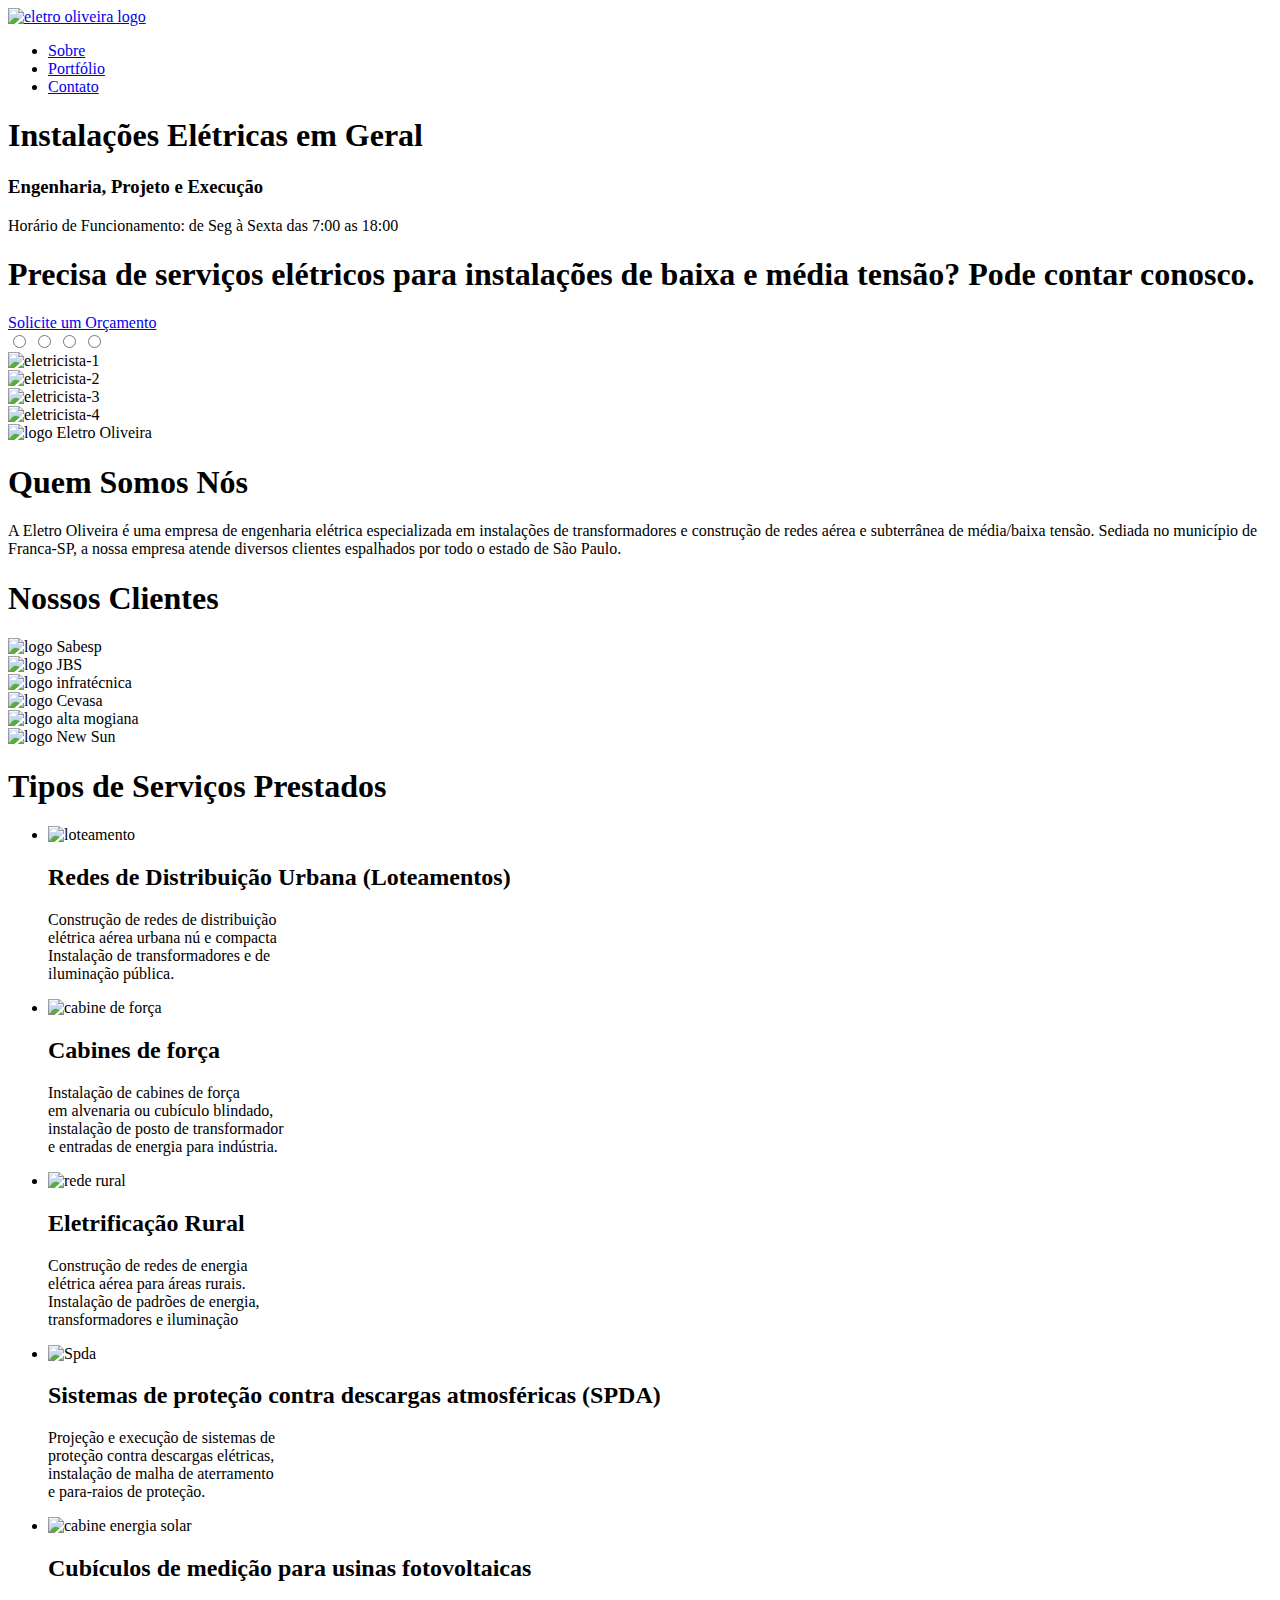
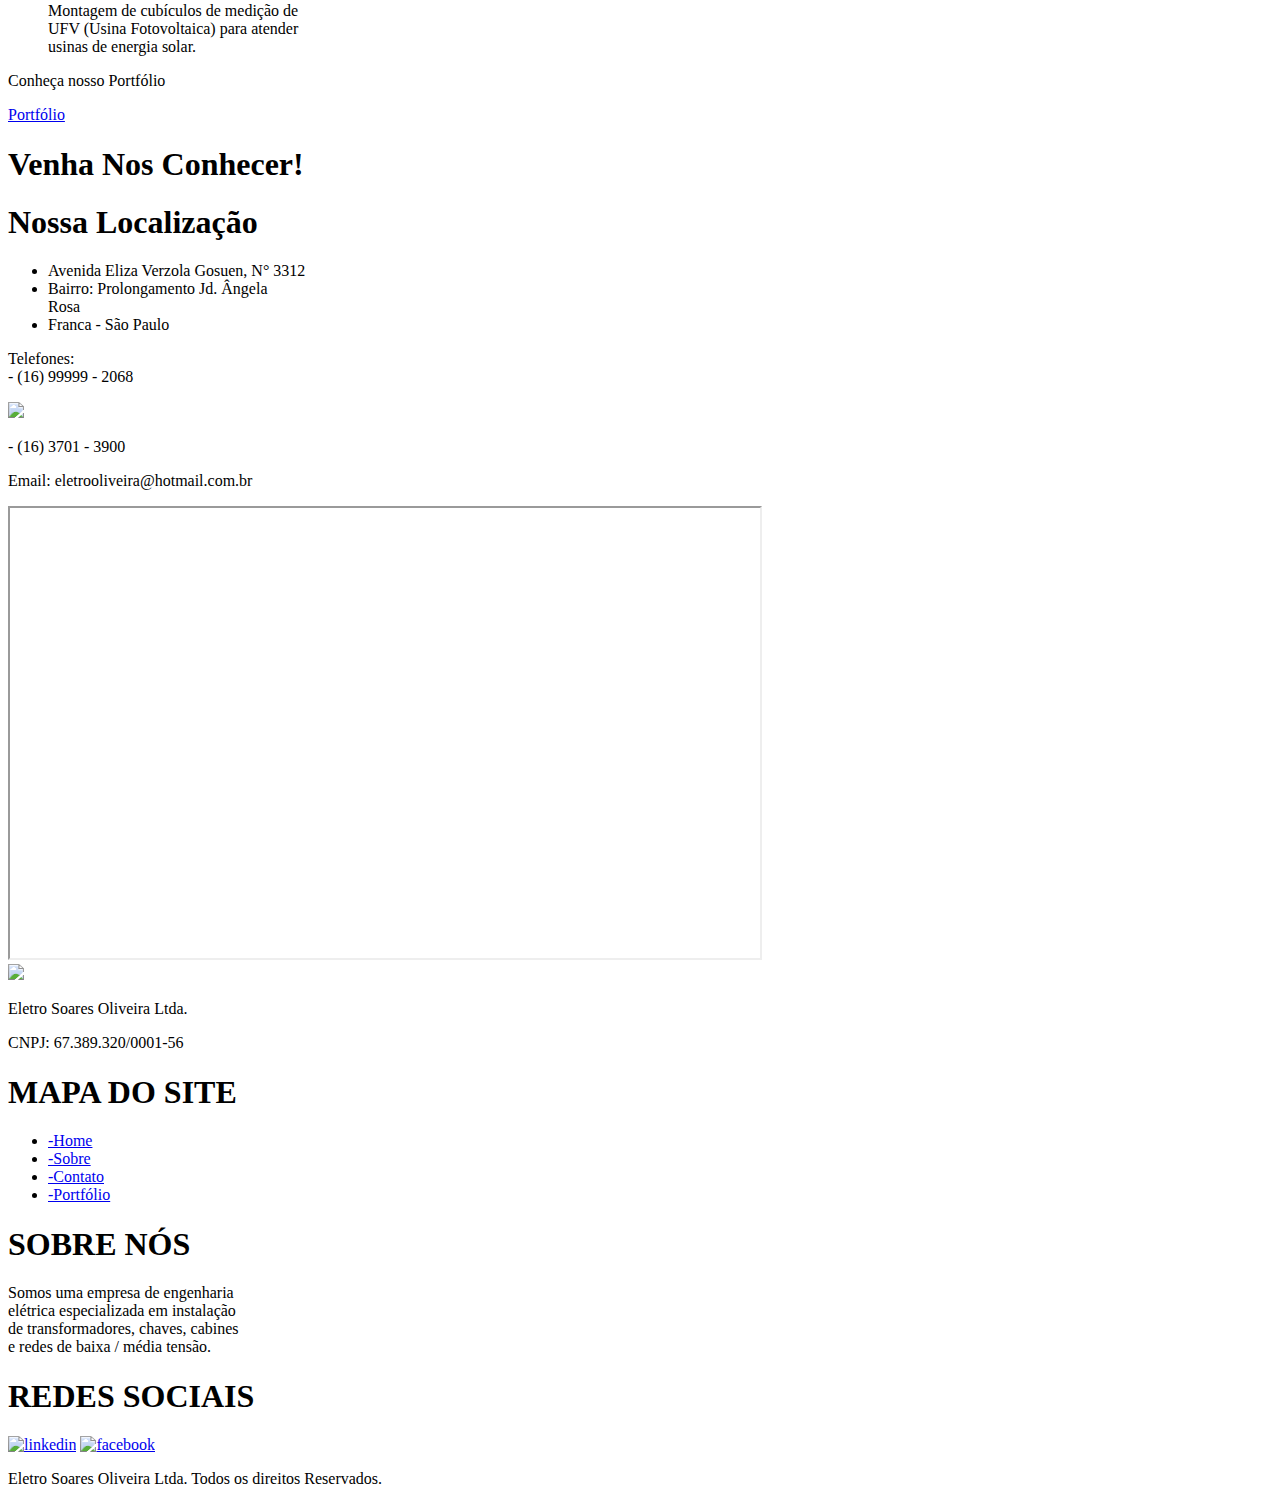
==== index.html @ 8a0673f7 "First Commit" ====
<!DOCTYPE html>
<html lang="pt-br">

<head>
    <meta charset="UTF-8">
    <meta http-equiv="X-UA-Compatible" content="IE=edge">
    <meta name="viewport" content="width=device-width, initial-scale=1">
    <title>Eletro Oliveira - Engenharia Elétrica</title>
    <meta name="description" content="Serviços elétricos para instalações de média e baixa tensão e instalação
    de transformadores">

    <meta property="og:type" content="website"/>
    <meta property="og:title" content="Eletro Oliveira - Engenharia elétrica"/>
    <meta property="og:description" content="Serviços elétricos para instalações de média e baixa tensão e instalação
    de transformadores" />
    <meta property="og:url" content="https://eletrooliveirafranca.com.br"/>
    <meta property="og:image" itemprop="image" content="https://eletrooliveirafranca.com.br/img2/logo-empresa-og.png"/>
    <link rel="preconnect" href="https://fonts.gstatic.com">
    <link href="https://fonts.googleapis.com/css2?family=Poppins:ital,wght@0,100;0,200;0,300;0,400;0,600;1,100;1,200;1,300;1,400;1,500;1,600&display=swap" rel="stylesheet">
    <link rel="shortcut icon" href="favicon.ico">

    <link rel="stylesheet" href="css/style-raw.css">

    <!-- Global site tag (gtag.js) - Google Analytics -->
<script async src="https://www.googletagmanager.com/gtag/js?id=G-FP2LC2GYF7"></script>
<script>
  window.dataLayer = window.dataLayer || [];
  function gtag(){dataLayer.push(arguments);}
  gtag('js', new Date());

  gtag('config', 'G-FP2LC2GYF7');
</script>
</head>

<body>
    <header class="header-bg">
        <div class="menu container">
            <div class="menu-logo">
                <a href="https://eletrooliveirafranca.com.br"><img src="img2/logo-empresa.jpg" alt="eletro oliveira logo"></a>
            </div>
            <nav class="menu-nav">
                <ul>
                    <li><a href="https://eletrooliveirafranca.com.br/sobre.html">Sobre</a></li>
                    <li><a href="https://eletrooliveirafranca.com.br/portfolio.html">Portfólio</a></li>
                    <li><a href="https://eletrooliveirafranca.com.br/contato.html">Contato</a></li>
                </ul>
            </nav>
        </div>
    </header>


    <section class="introducao">
      <div class="introducao-inicio">
            <div class="introducao-frase" data-anime="scroll">
                <h1>Instalações Elétricas em Geral</h1>
                <h3>Engenharia, Projeto e Execução</h3>
            </div>
       </div>

        <div class="introducao-horario">
            <p>Horário de Funcionamento:
               de Seg à Sexta das 7:00 as 18:00
            </p>
        </div>
    </section>


    <section class="introducao-interna">
        <div class="introducao-principal container">
            <div class="frase-call">
                <h1>Precisa de serviços elétricos
                    para instalações de
                    baixa e média tensão?
                    Pode contar conosco.</h1>

                    <a href="contato.html" class="btn-call">Solicite um Orçamento</a>
            </div>

            <!--Slider-->

            <div class="slider">
                <div class="slides">
                    <!--começo dos botões do slide-->
                    <input type="radio" name="radio-btn" id="radio1">
                    <input type="radio" name="radio-btn" id="radio2">
                    <input type="radio" name="radio-btn" id="radio3">
                    <input type="radio" name="radio-btn" id="radio4">
                    <!--fim dos botões do slide-->
                    <!--início do slide de fotos-->
                    <div class="slide first">
                        <img src="img2/eletricista-1.jpg" alt="eletricista-1">
                    </div>
                    <div class="slide">
                        <img src="img2/eletricista-2.jpg" alt="eletricista-2">
                    </div>
                    <div class="slide">
                        <img src="img2/eletricista-3.jpg" alt="eletricista-3">
                    </div>
                    <div class="slide">
                        <img src="img2/eletricista-4.jpg" alt="eletricista-4">
                    </div>
                    <!--Fim do slide de fotos-->
                    <!--Começo da navegação automática-->
                    <div class="navigation-auto">
                        <div class="auto-btn1"></div>
                        <div class="auto-btn2"></div>
                        <div class="auto-btn3"></div>
                        <div class="auto-btn4"></div>   
                    </div>
                    <!--Fim da navegação automática-->
                </div>
                <!--começo da navegação manual-->
                <div class="navigation-manual">
                    <label for="radio1" class="manual-btn"></label>
                    <label for="radio2" class="manual-btn"></label>
                    <label for="radio3" class="manual-btn"></label>
                    <label for="radio4" class="manual-btn"></label>
                </div>
                <!--Fim da navegação manual-->
            </div>

        </div>
        <div class="intro-bg-mobile"></div>
    </section>


    <section class="sobre-info">
        <div class="sobre container">
            <img src="img2/logo-empresa-grande.jpg" alt="logo Eletro Oliveira">
            <h1>Quem Somos Nós</h1>
            <p data-anime="scroll">A Eletro Oliveira é uma empresa de engenharia elétrica
                especializada em instalações de transformadores e
                construção  de redes aérea e subterrânea de 
                média/baixa tensão. Sediada no município de Franca-SP,
                a nossa empresa atende diversos  clientes espalhados
                por todo o estado de São Paulo.</p>
        </div>
    </section>

    <section class="clientes">
        <h1 data-anime="scroll">Nossos Clientes</h1>
        <div class="nossos-clientes container" data-anime="scroll">
            <div>
              <img src="img2/sabesp-logo.svg" alt="logo Sabesp">
            </div>
            <div>
              <img src="img2/jbs-logo.jpg" alt="logo JBS">
            </div>
            <div>
              <img src="img2/logo-infratecnica.jpg" alt="logo infratécnica">
            </div>
            <div>
              <img src="img2/cevasa.jpg" alt="logo Cevasa">
            </div>
            <div>
              <img src="img2/alta-mogiana-logo.jpg" alt="logo alta mogiana">
            </div>
            <div>
                <img src="img2/newsun-logo.png" alt="logo New Sun">
            </div>
        </div>
    </section>


    <section class="servicos">

        <div class="titulo-servicos">
            <h1>Tipos de Serviços Prestados</h1>
        </div>

        <div class="tipos-servicos container">
            <ul>
                <li>
                    <div class="img-loteamento">
                        <img src="img2/loteamento.png" alt="loteamento">
                        <h2 class="titulo-loteamento">Redes de Distribuição Urbana (Loteamentos)<h2>
                    </div>
                    <p class="descricao-loteamento">Construção de redes de distribuição<br>
                        elétrica aérea urbana nú e compacta<br>
                        Instalação de transformadores e de<br>
                        iluminação pública. </p>
                </li>

                <li>
                    <div class="img-cabine">
                        <img src="img2/cabine-forca.png" alt="cabine de força">
                        <h2 class="titulo-cabine-forca">Cabines de força<h2>
                    </div>
                    <p class="descricao-cabine-forca">Instalação de cabines de força<br> em
                       alvenaria ou cubículo blindado,<br>
                       instalação de posto de transformador<br>
                       e entradas de energia para indústria. </p>
                </li>

                <li>
                    <div class="img-elet-rural">
                        <img src="img2/elet-rural.png" alt="rede rural">
                        <h2 class="titulo-elet-rural">Eletrificação Rural<h2>
                    </div>
                    <p class="descricao-elet-rural">Construção de redes de energia<br>
                       elétrica aérea para áreas rurais.<br>
                       Instalação de padrões de energia,<br>
                       transformadores e iluminação </p>
                </li>

                <li>
                    <div class="img-spda">
                        <img src="img2/spda.png" alt="Spda">
                        <h2 class="titulo-spda">Sistemas de proteção contra descargas
                           atmosféricas (SPDA)<h2>
                    </div>
                    <p class="descricao-spda">Projeção e execução de sistemas de<br>
                       proteção contra descargas elétricas,<br>
                       instalação de malha de aterramento<br> 
                       e para-raios de proteção.</p>
                </li>

                <li>
                    <div class="img-solar">
                        <img src="img2/cabine-solar.png" alt="cabine energia solar">
                        <h2 class="titulo-solar">Cubículos de medição para usinas
                            fotovoltaicas<h2>
                    </div>
                    <p class="descricao-solar">Montagem de cubículos de medição de<br>
                        UFV (Usina Fotovoltaica) para atender<br>
                        usinas de energia solar.</p>
                </li>
            </ul>
        </div>

        <div class="call-portfolio">
            <p>Conheça nosso Portfólio</p>
            <a href="portfolio.html" class="btn-portfolio">Portfólio</a>
        </div>
    </section>

    <div class="quebra"></div>

    <div class="contato-intro">
        <h1>Venha Nos Conhecer!</h1>
    </div>

    <section class="contato-section">
        <h1 data-anime="scroll">Nossa Localização</h1>
        <div class="contato-info container" data-anime="scroll">
            <div class="contato-dados">
                <ul>
                    <li>Avenida Eliza Verzola Gosuen, N° 3312</li>
                    <li>Bairro: Prolongamento Jd. Ângela<br> Rosa</li>
                    <li>Franca - São Paulo</li>
                </ul>
                <div class="telefone">
                  <p>Telefones:<br> - (16) 99999 - 2068</p>
                  <a target="_blank" href="https://web.whatsapp.com/send?phone=5516999992068" class="whatsapp"><img src="img2/whatsapp-icon.svg"></a>
                </div>
                <p class="telefone-empresa">- (16) 3701 - 3900</p>
                <p class="contato-email">Email: eletrooliveira@hotmail.com.br</p>
            </div>

            <div class="contato-mapa">
                <iframe src="https://www.google.com/maps/embed?pb=!1m18!1m12!1m3!1d3736.073771571295!2d-47.379026348960785!3d-20.54416228619546!2m3!1f0!2f0!3f0!3m2!1i1024!2i768!4f13.1!3m3!1m2!1s0x94b0a8a938691577%3A0xac075cebaddd51f9!2sAv.%20Eliza%20Verzola%20Gosuen%2C%203312%20-%20Prolongamento%20Vila%20Santa%20Cruz%2C%20Franca%20-%20SP%2C%2014403-605!5e0!3m2!1spt-BR!2sbr!4v1621527693217!5m2!1spt-BR!2sbr" id="iframe-mapa" width="750" height="450" style="border:1;" allowfullscreen="" loading="lazy"></iframe>
            </div>

        </div>
    </section>

<footer>
    <div class="footer-bg">
        <div class="footer container">
        <div class="footer-logo">
            <img src="img2/logo-preto.jpg">
            <p>Eletro Soares Oliveira Ltda.</p>
            <p>CNPJ: 67.389.320/0001-56</p>
        </div>
        <div class="footer-mapa">
            <h1>MAPA DO SITE</h1>
            <ul>
            <div class="footer-lista">
                <div>
                    <li><a href="Index.html">-Home</a></li>
                    <li><a href="sobre.html">-Sobre</a></li>
                </div>
                <div>
                    <li><a href="contato.html">-Contato</a></li>
                    <li><a href="portfolio.html">-Portfólio</a></li>
                </div>
            </div>
            </ul>
        </div>
        <div class="footer-sobre">
            <h1>SOBRE NÓS</h1>
            <p>Somos uma empresa de engenharia<br>
                elétrica especializada em instalação<br> 
                de transformadores, chaves, cabines<br>
                e redes de baixa / média tensão. </p>
        </div>
        <div class="footer-redes">
            <h1>REDES SOCIAIS</h1>
            <div class="footer-icones">
                <a target="_blank" href="https://br.linkedin.com/in/daniel-oliveira-b67163168"><img src="img2/linkedin-icon.svg" alt="linkedin"></a>
                <a target="_blank" href="https://www.facebook.com/eletrooliveirafranca"><img src="img2/facebook-icon.svg" alt="facebook"></a>
            </div>
        </div>

    </div>
</div>

<div class="copy">
    <div class="copy-texto container">
    <p>Eletro Soares Oliveira Ltda.
       Todos os direitos Reservados.
    </p>
</div>
</div>
</footer>

<script src="js/anime.js"></script>

<script SameSite="None; Secure" src="https://static.landbot.io/landbot-3/landbot-3.0.0.js"></script>
<script>
  var myLandbot = new Landbot.Livechat({
    configUrl: 'https://chats.landbot.io/v3/H-935537-SQUQPM0XH1JNFLLP/index.json',
  });
</script>

<script>
    var counter=2;
    setInterval(function(){
        document.getElementById("radio" + counter).checked = true;
        counter++;
        if (counter>4){
            counter=1;
        }
    }, 4500);
</script>

</body>

</html>
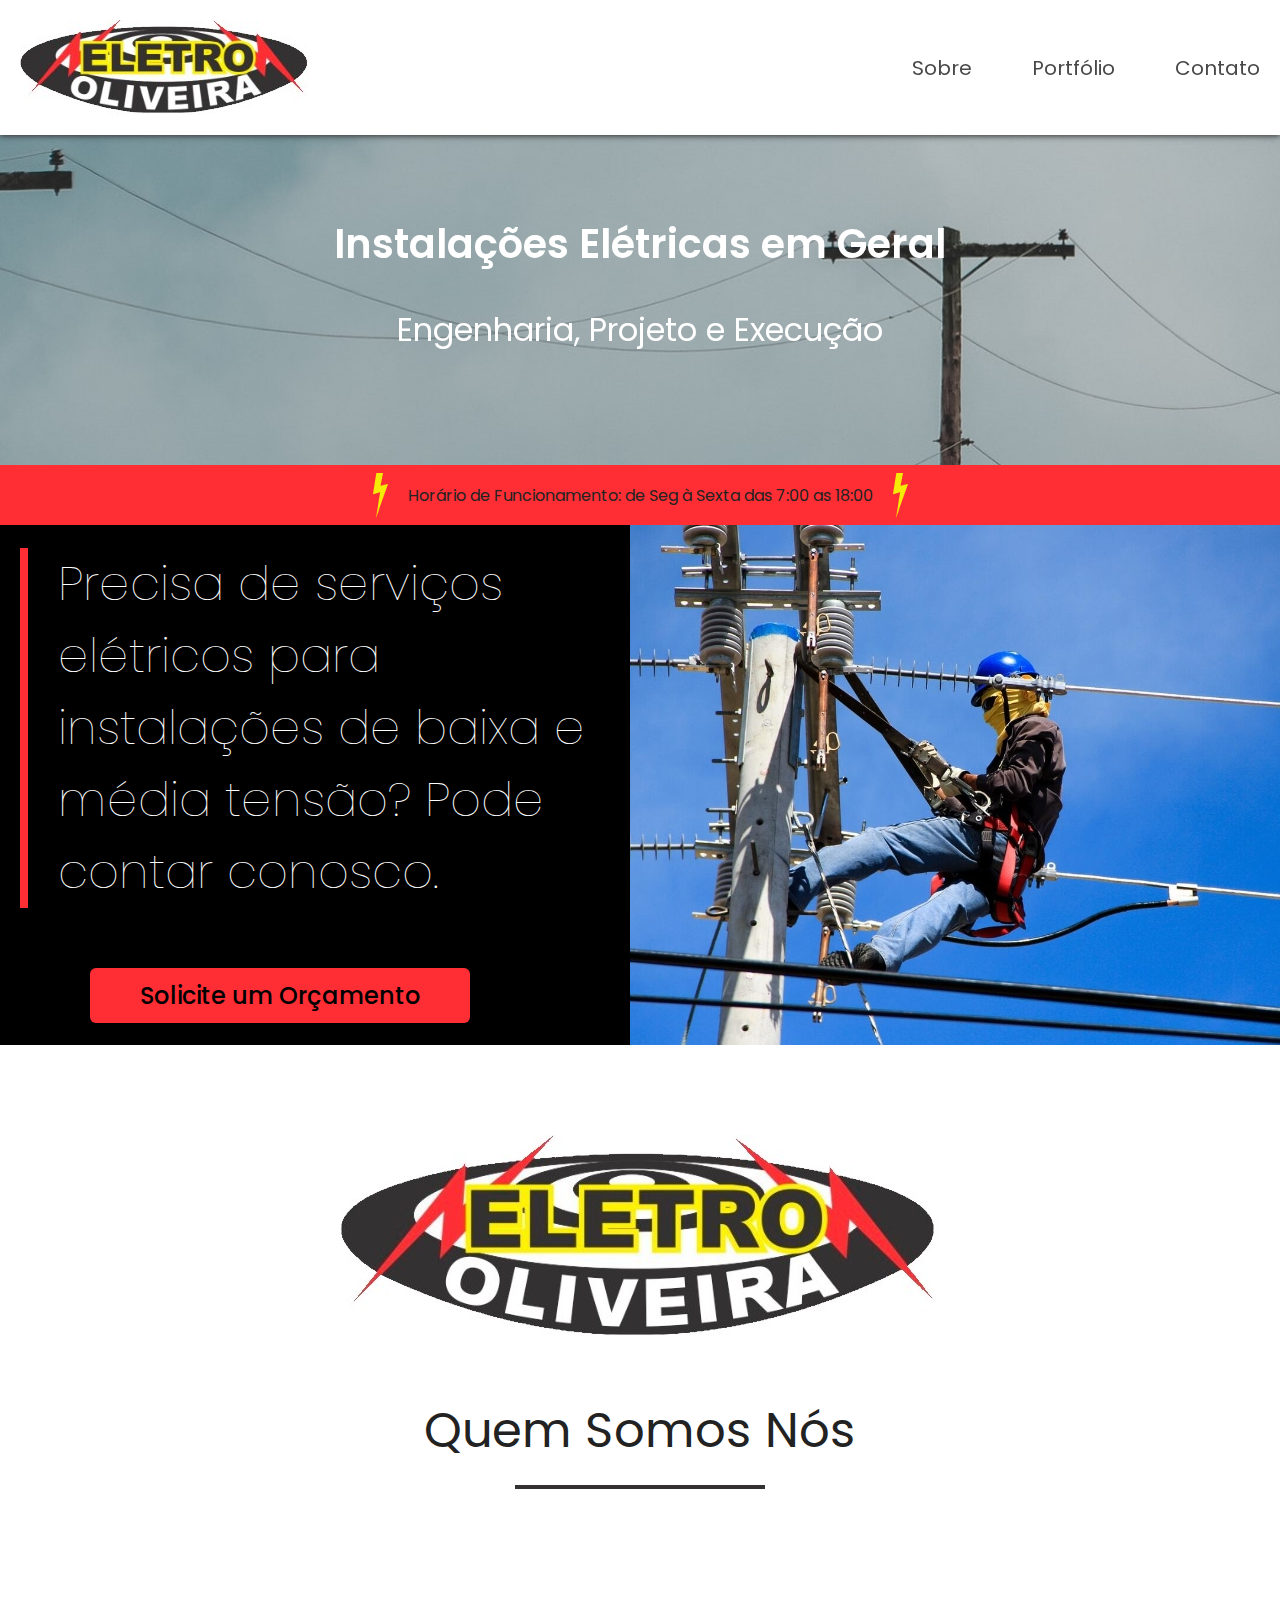
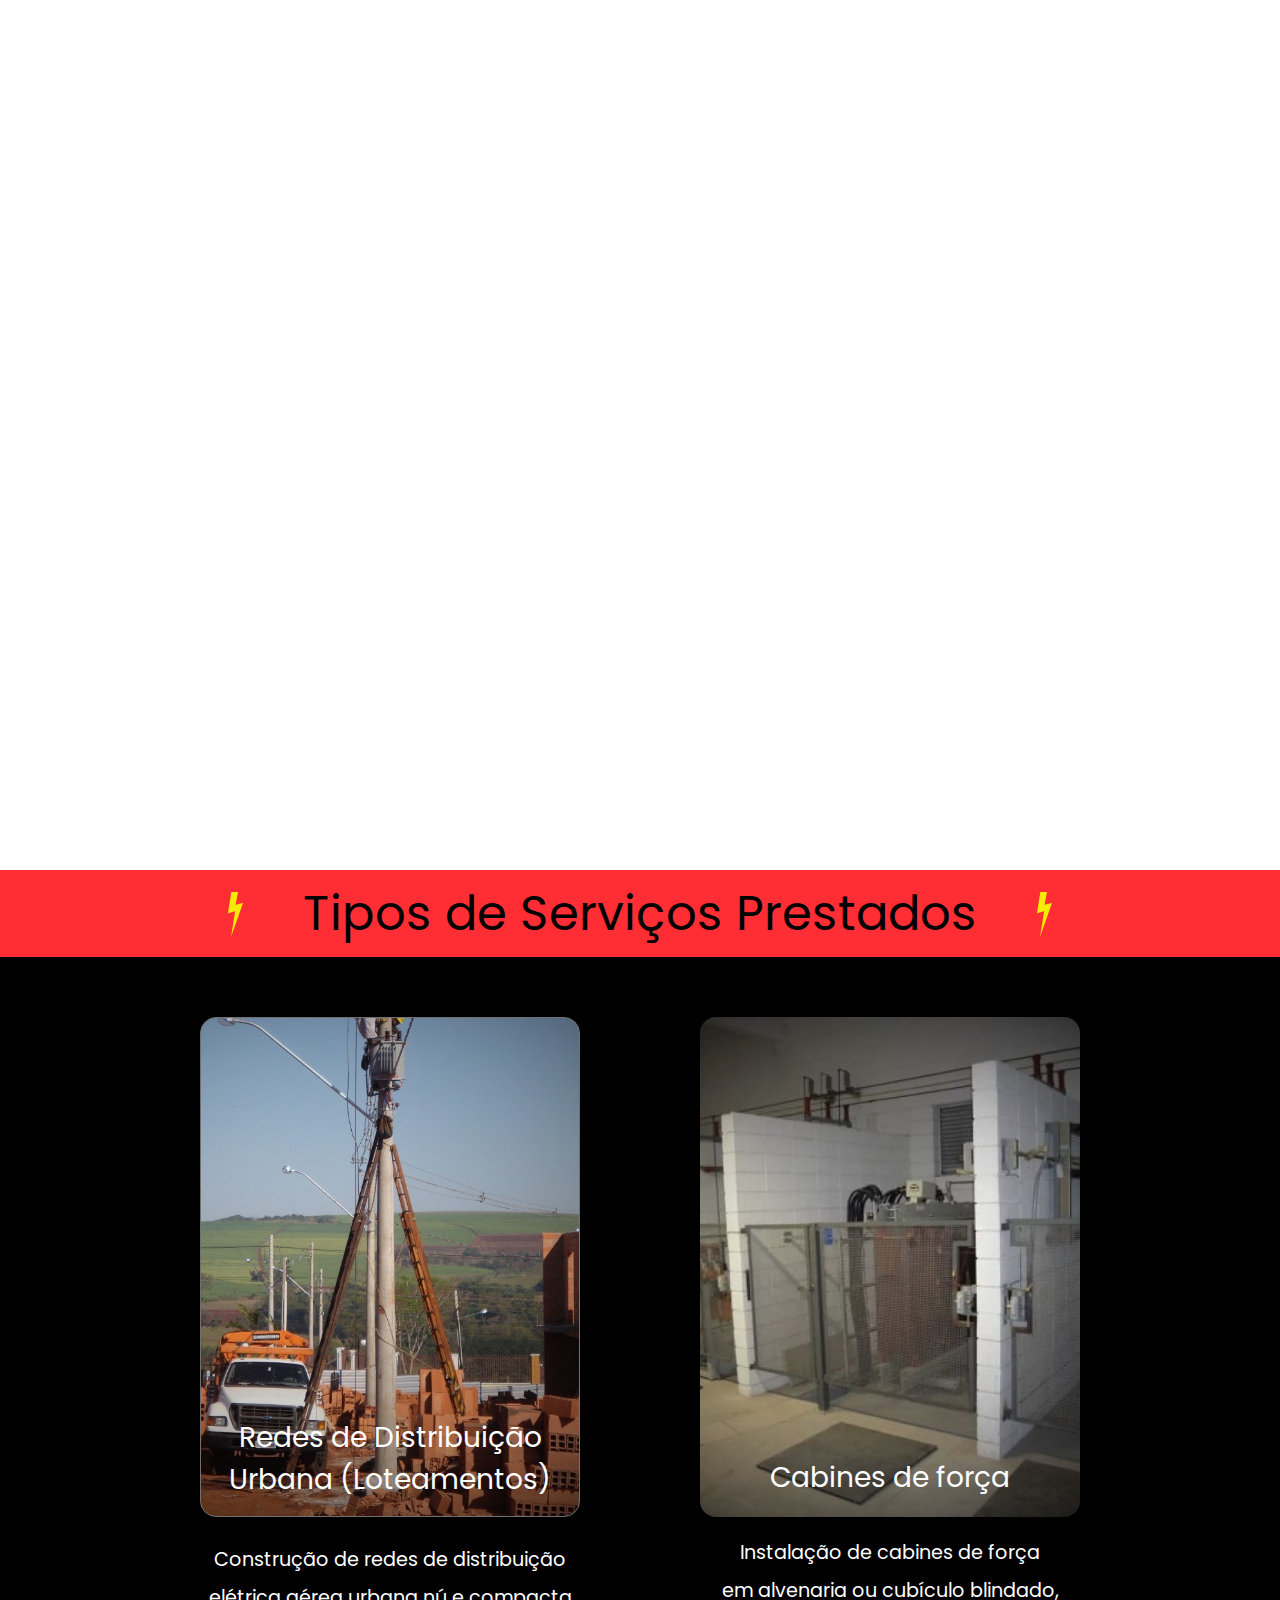
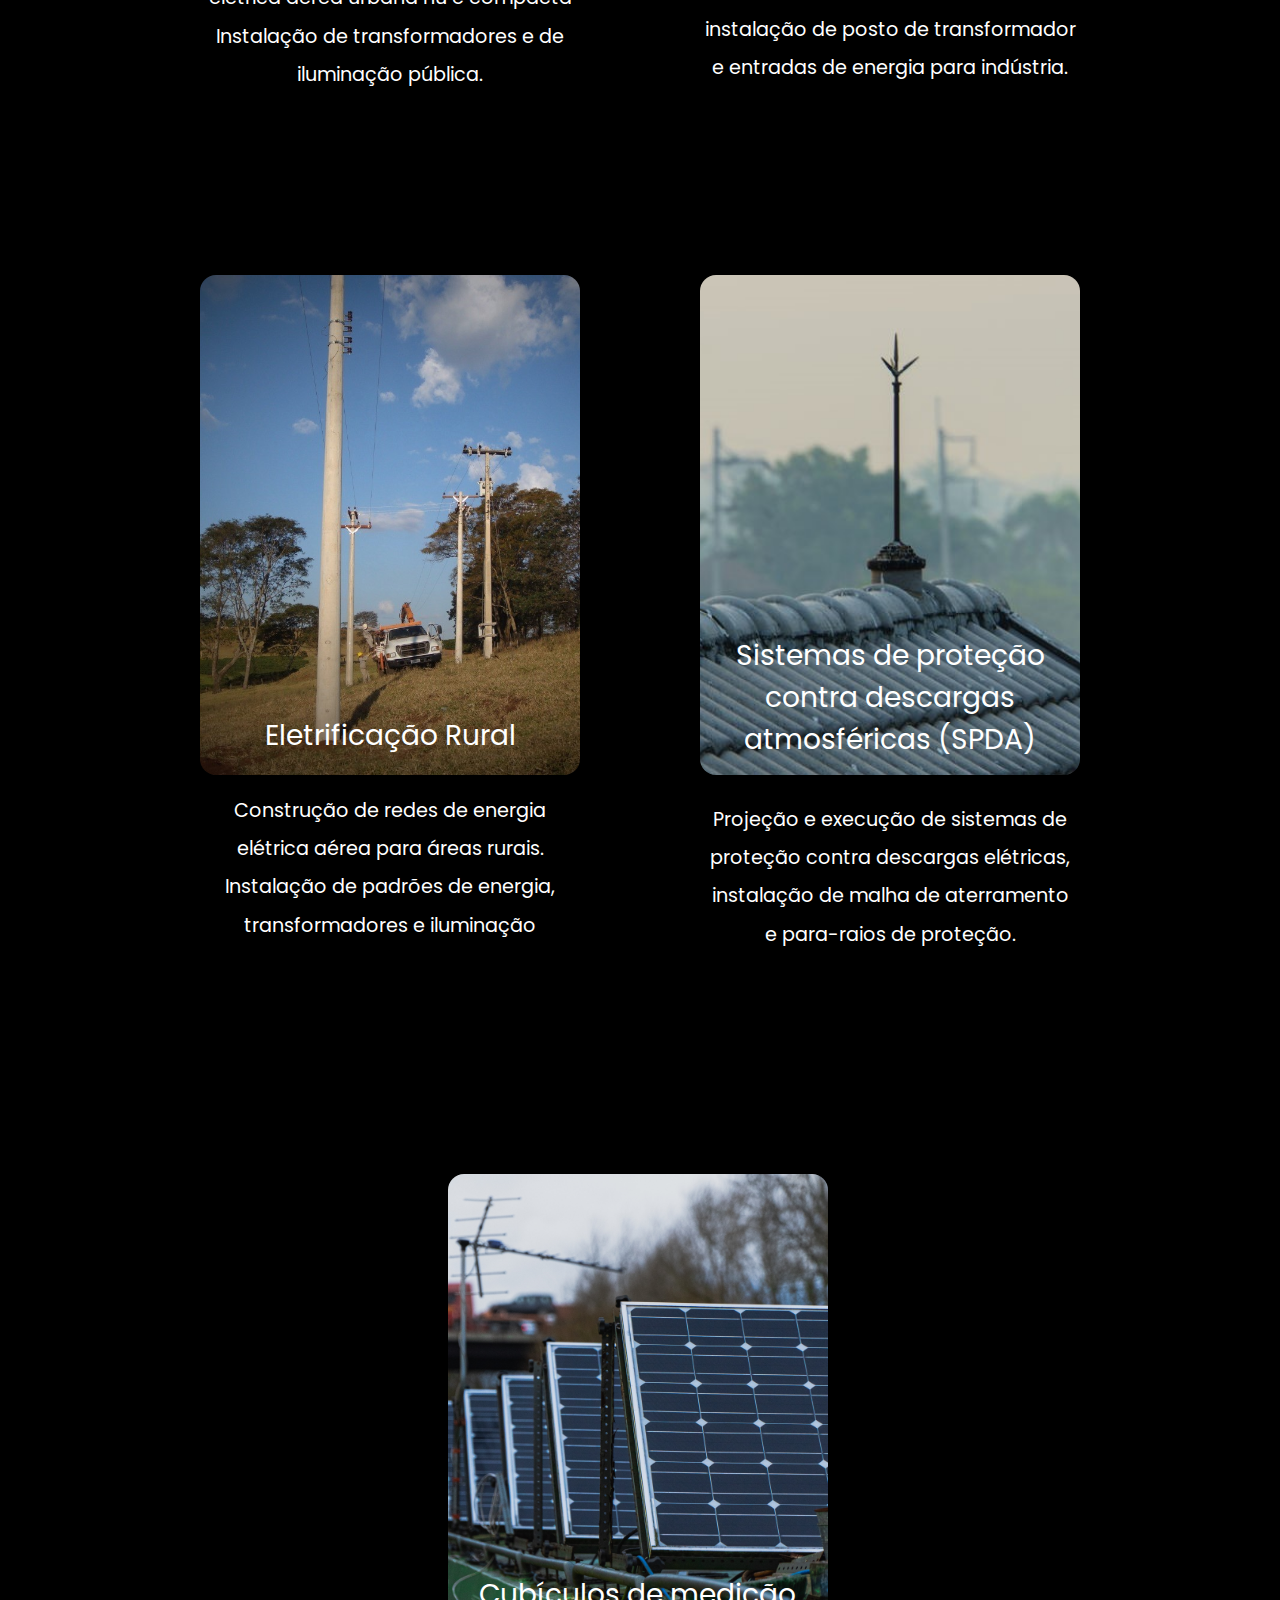
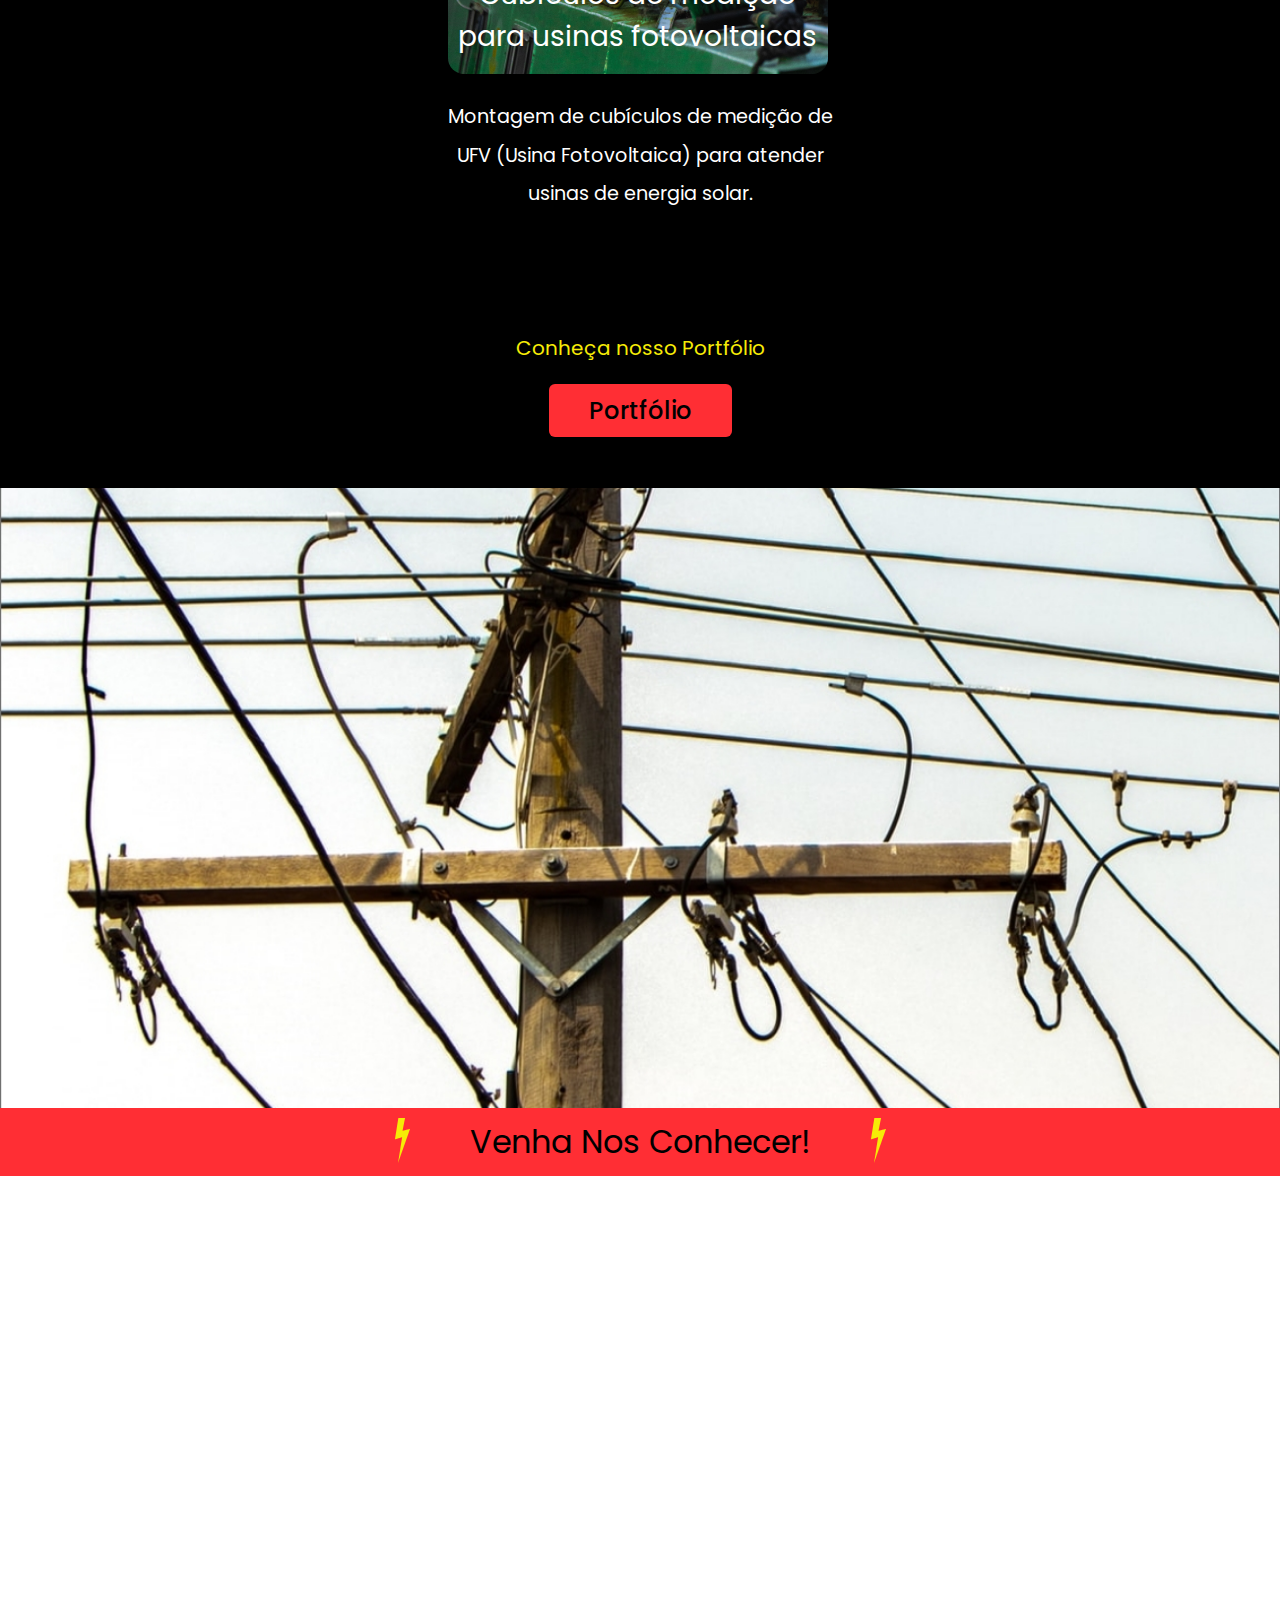
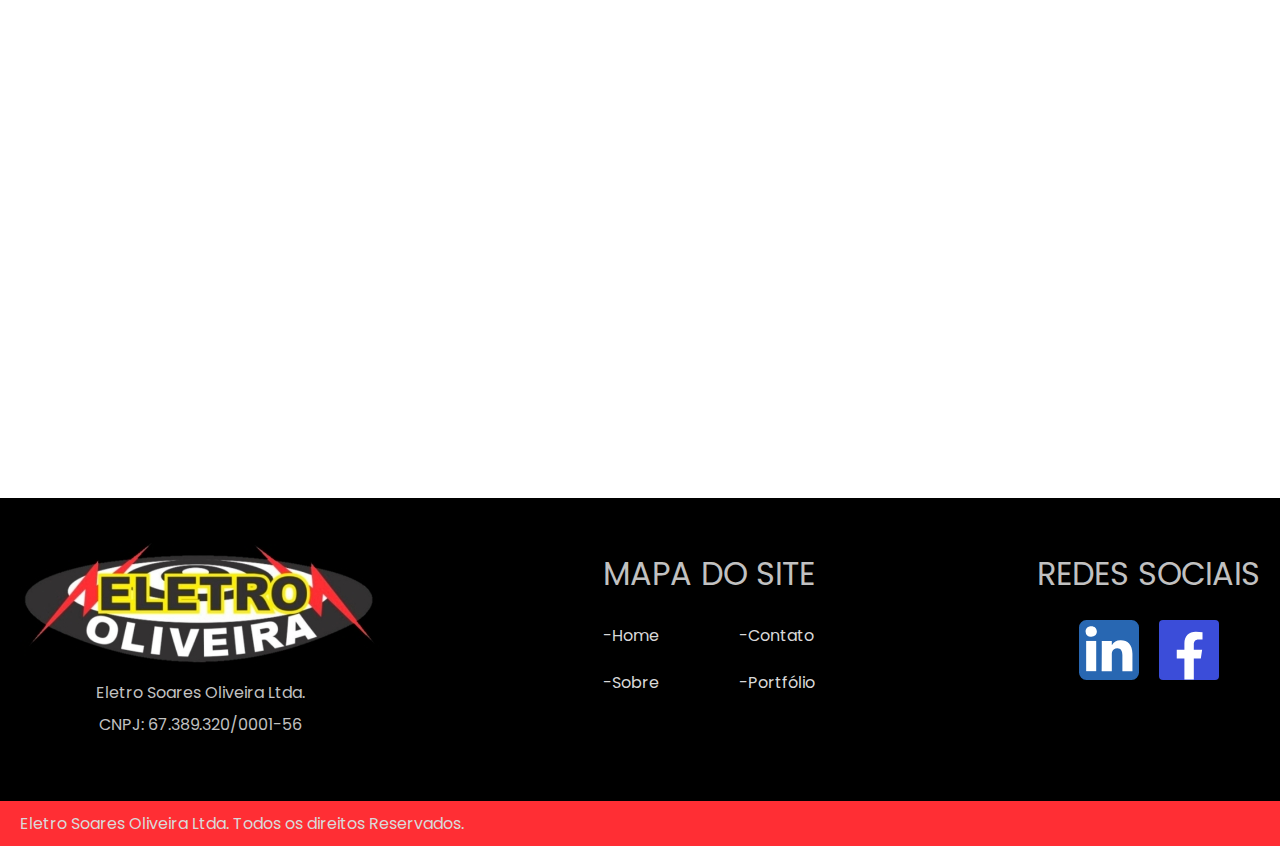
==== commit 185f2c80: "modal-completo" ====
--- a/index.html
+++ b/index.html
@@ -168,11 +168,13 @@
             <h1>Tipos de Serviços Prestados</h1>
         </div>
 
-        <div class="tipos-servicos container">
+        <div class="tipos-servicos container js-tabmenu">
             <ul>
                 <li>
                     <div class="img-loteamento">
-                        <img src="img2/loteamento.png" alt="loteamento">
+                        <div data-tilt data-tilt-max='4' data-tilt-speed='1000' data-tilt-glare='true' data-tilt-max-glare=.08 data-tilt data-tilt-scale="1.03">
+                          <a data-modal="abrir" href="modal.html"><img src="img2/loteamento.png" alt="loteamento"></a>
+                        </div>
                         <h2 class="titulo-loteamento">Redes de Distribuição Urbana (Loteamentos)<h2>
                     </div>
                     <p class="descricao-loteamento">Construção de redes de distribuição<br>
@@ -183,7 +185,9 @@
 
                 <li>
                     <div class="img-cabine">
-                        <img src="img2/cabine-forca.png" alt="cabine de força">
+                        <div data-tilt data-tilt-max='2' data-tilt-speed='1000' data-tilt-glare='true' data-tilt-max-glare=.08 data-tilt data-tilt-scale="1.03">
+                          <a data-modal="abrir" href="modal.html"><img src="img2/cabine-forca.png" alt="cabine de força"></a>
+                        </div>
                         <h2 class="titulo-cabine-forca">Cabines de força<h2>
                     </div>
                     <p class="descricao-cabine-forca">Instalação de cabines de força<br> em
@@ -194,7 +198,9 @@
 
                 <li>
                     <div class="img-elet-rural">
-                        <img src="img2/elet-rural.png" alt="rede rural">
+                        <div data-tilt data-tilt-max='2' data-tilt-speed='1000' data-tilt-glare='true' data-tilt-max-glare=.08 data-tilt data-tilt-scale="1.03">
+                          <a data-modal="abrir" href="modal.html"><img src="img2/elet-rural.png" alt="rede rural"></a>
+                        </div>
                         <h2 class="titulo-elet-rural">Eletrificação Rural<h2>
                     </div>
                     <p class="descricao-elet-rural">Construção de redes de energia<br>
@@ -205,7 +211,9 @@
 
                 <li>
                     <div class="img-spda">
-                        <img src="img2/spda.png" alt="Spda">
+                        <div data-tilt data-tilt-max='2' data-tilt-speed='1000' data-tilt-glare='true' data-tilt-max-glare=.08 data-tilt data-tilt-scale="1.03">
+                           <a data-modal="abrir" href="modal.html"><img src="img2/spda.png" alt="Spda"></a>
+                        </div>
                         <h2 class="titulo-spda">Sistemas de proteção contra descargas
                            atmosféricas (SPDA)<h2>
                     </div>
@@ -217,7 +225,9 @@
 
                 <li>
                     <div class="img-solar">
-                        <img src="img2/cabine-solar.png" alt="cabine energia solar">
+                        <div data-tilt data-tilt-max='2' data-tilt-speed='1000' data-tilt-glare='true' data-tilt-max-glare=.08 data-tilt data-tilt-scale="1.03">
+                          <a data-modal="abrir" href="modal.html"><img src="img2/cabine-solar.png" alt="cabine energia solar"></a>
+                        </div>
                         <h2 class="titulo-solar">Cubículos de medição para usinas
                             fotovoltaicas<h2>
                     </div>
@@ -227,6 +237,68 @@
                 </li>
             </ul>
         </div>
+
+        <section class="modal-container" data-modal="container">
+            <div class="modal-bg">
+              <button data-modal="fechar" class="fechar">X</button>
+              <div class="modal">
+                <h2>Serviços de loteamento</h2>
+                <div class="js-tabcontent">
+                  <ul class="imagens-modal">
+                    <li>
+                      <div>
+                        <img src="img2/sobre-1.jpg">
+                      </div>
+                    </li>
+        
+                    <li>
+                      <div>
+                        <img src="img2/sobre-2.jpg">
+                      </div>
+                    </li>
+        
+                    <li>
+                      <div>
+                        <img src="img2/sobre-3.jpg">
+                      </div>
+                    </li>
+        
+                    <li>
+                      <div>
+                        <img src="img2/sobre-4.jpg">
+                      </div>
+                    </li>
+                  </ul>
+        
+                  <ul class="imagens-modal">
+                    <li>
+                      <div>
+                        <img src="img2/sobre-4.jpg">
+                      </div>
+                    </li>
+        
+                    <li>
+                      <div>
+                        <img src="img2/sobre-3.jpg">
+                      </div>
+                    </li>
+        
+                    <li>
+                      <div>
+                        <img src="img2/sobre-2.jpg">
+                      </div>
+                    </li>
+        
+                    <li>
+                      <div>
+                        <img src="img2/sobre-1.jpg">
+                      </div>
+                    </li>
+                  </ul>
+                </div>
+              </div>
+          </div>
+          </section>
 
         <div class="call-portfolio">
             <p>Conheça nosso Portfólio</p>
@@ -307,14 +379,16 @@
 
 <div class="copy">
     <div class="copy-texto container">
-    <p>Eletro Soares Oliveira Ltda.
-       Todos os direitos Reservados.
-    </p>
-</div>
+        <p>Eletro Soares Oliveira Ltda.
+        Todos os direitos Reservados.
+        </p>
+    </div>
 </div>
 </footer>
 
+<script src= 'tilt.min.js'></script>
 <script src="js/anime.js"></script>
+<script src="js/script.js"></script>
 
 <script SameSite="None; Secure" src="https://static.landbot.io/landbot-3/landbot-3.0.0.js"></script>
 <script>
--- a/css/style-raw.css
+++ b/css/style-raw.css
@@ -0,0 +1,1606 @@
+/*Reset*/
+
+body,
+h1,
+h2,
+p,
+ul,
+li,
+a {
+  margin: 0px;
+  padding: 0px;
+}
+
+body {
+  font-family: "Poppins", Arial, Helvetica, sans-serif;
+  color: #222222;
+}
+
+ul {
+  list-style: none;
+}
+
+a {
+  text-decoration: none;
+}
+
+img {
+  display: block;
+  max-width: 100%;
+}
+
+* {
+  box-sizing: border-box; /*Respeita o width definido e impede de colocar um padding maior que este width.*/
+}
+
+/*Container*/
+.container {
+  max-width: 1600px;
+  margin: 0 auto;
+}
+
+/*Menu*/
+.header-bg {
+  background: white;
+  box-shadow: 0 1px 6px #333132;
+  width: 100%;
+  position: fixed;
+  top: 0;
+  z-index: 10;
+}
+
+.menu-logo {
+  padding: 20px 0;
+}
+
+.menu {
+  display: flex;
+  justify-content: space-between;
+  align-items: center;
+}
+
+.menu-nav ul {
+  display: flex;
+  flex-wrap: wrap;
+  align-items: center;
+  font-size: 1.25em;
+  margin-right: 10px;
+}
+
+.menu-nav ul li a {
+  margin-left: 40px;
+  padding: 10px;
+  color: #484848;
+}
+
+.border-ativo {
+  border-bottom: 1px solid black;
+  font-size: 90%;
+}
+
+/*Introducao*/
+.introducao-inicio {
+  height: 330px;
+  background: url("../img2/img-intro.jpg") no-repeat center;
+  background-size: cover;
+  display: flex;
+  align-items: center;
+  flex-direction: column;
+  justify-content: center;
+  margin-top: 135px;
+}
+
+.introducao h1 {
+  font-size: 2.5em;
+  text-align: center;
+  color: white;
+  font-weight: 600;
+}
+
+.introducao h3 {
+  font-size: 2em;
+  text-align: center;
+  color: white;
+  font-weight: normal;
+}
+
+.introducao-horario {
+  background: #ff2e34;
+  text-align: center;
+  display: flex;
+  justify-content: center;
+  align-items: center;
+}
+
+.introducao-horario::before,
+.introducao-horario::after {
+  content: url("../img2/bolt.svg");
+  display: block;
+  margin: 8px 20px 0 20px;
+}
+
+[data-anime="scroll"] {
+  opacity: 0;
+  transform: translate3d(0, -30px, 0);
+  transition: 1.25s;
+}
+
+[data-anime="scroll"].ativo {
+  /*nesse caso não é bom usar display none para evitar que o efeito fique 'pulando' toda vez que rolar o scroll*/
+  opacity: 1;
+  transform: translate3d(0, 0, 0);
+}
+
+/* Intro Interna */
+
+.introducao-interna {
+  background: black;
+}
+
+.introducao-principal {
+  display: flex;
+  align-items: center;
+  flex-wrap: nowrap;
+  justify-content: space-between;
+}
+
+.frase-call {
+  flex: 1;
+  margin-right: 20px;
+}
+
+.introducao-interna h1 {
+  font-size: 3.25em;
+  font-weight: lighter;
+  color: white;
+  padding-left: 30px;
+  border-left: 8px solid #ff2e34;
+}
+
+/*SLides intro*/
+/*Css Base*/
+
+.slider {
+  width: 650px;
+  height: 520px;
+  overflow: hidden;
+}
+
+.slides {
+  width: 500%;
+  height: 500px;
+  display: flex;
+}
+
+.slides input {
+  display: none;
+}
+
+.slide {
+  transition: 1.25s;
+  width: 20%;
+}
+
+.slide img {
+  width: 650px;
+  height: 520px;
+}
+
+/*CSS para navegação manual de slides*/
+
+.navigation-manual {
+  position: absolute;
+  width: 650px;
+  margin-top: -40px;
+  display: flex;
+  justify-content: center;
+}
+
+.manual-btn:not(:last-child) {
+  margin-right: 60px;
+}
+
+.manual-btn:hover {
+  background: #484848;
+}
+
+#radio1:checked ~ .first {
+  margin-left: 0;
+}
+
+#radio2:checked ~ .first {
+  margin-left: -20%;
+}
+
+#radio3:checked ~ .first {
+  margin-left: -40%;
+}
+
+#radio4:checked ~ .first {
+  margin-left: -60%;
+}
+
+.btn-call {
+  max-width: 380px;
+  text-align: center;
+  margin-left: 180px;
+  display: block;
+  margin-top: 60px;
+  background: #ff2e34;
+  font-size: 1.5em;
+  border-radius: 6px;
+  color: black;
+  font-weight: 500;
+  padding: 10px 40px 10px 40px;
+  transition: 0.5s linear;
+}
+
+.btn-call:hover {
+  color: white;
+  transition: 0.2s linear;
+}
+
+/* Sobre */
+
+.sobre {
+  text-align: center;
+  margin: 0 auto;
+}
+
+.sobre h1 {
+  font-weight: normal;
+  font-size: 3em;
+  margin-top: 60px;
+}
+
+.sobre h1::after {
+  content: url("../img2/separador.svg");
+  display: block;
+  margin-top: -30px;
+}
+
+.sobre p {
+  font-size: 1.75em;
+  margin-top: 60px;
+  line-height: 2em;
+}
+
+.sobre img {
+  margin: 0 auto;
+  margin-top: 90px;
+}
+
+/* Nossos Clientes */
+
+.clientes h1 {
+  margin: 90px 0 20px 0;
+  text-align: center;
+  font-size: 2.5em;
+  font-weight: normal;
+  color: #333132;
+}
+
+.nossos-clientes {
+  display: flex;
+  justify-content: center;
+  flex-wrap: wrap;
+  border-bottom: 2px solid #dedede;
+  border-top: 2px solid #dedede;
+}
+
+.nossos-clientes > * {
+  padding: 0 25px;
+  margin: 20px 0;
+}
+
+/* Serviços */
+
+.titulo-servicos {
+  text-align: center;
+  color: black;
+  font-size: 1.5em;
+  background: #ff2e34;
+}
+
+.titulo-servicos h1 {
+  font-weight: normal;
+  display: flex;
+  justify-content: center;
+  align-items: center;
+}
+
+.titulo-servicos h1::after,
+.titulo-servicos h1::before {
+  content: url("../img2/bolt.svg");
+  display: block;
+  margin: 15px 60px 0 60px;
+}
+
+.servicos {
+  background: black;
+}
+
+.tipos-servicos ul {
+  display: flex;
+  justify-content: center;
+  flex-wrap: wrap;
+  color: white;
+}
+
+.tipos-servicos ul li {
+  margin: 60px 60px;
+}
+
+.tipos-servicos ul li img {
+  cursor: pointer;
+}
+
+.tipos-servicos ul li p {
+  text-align: center;
+  font-size: 1.2em;
+  line-height: 2em;
+  font-weight: normal;
+}
+
+.descricao-loteamento,
+.descricao-solar {
+  position: relative;
+  bottom: 60px;
+}
+
+.descricao-cabine-forca,
+.descricao-elet-rural {
+  position: relative;
+  bottom: 25px;
+}
+
+.descricao-spda {
+  position: relative;
+  bottom: 100px;
+}
+
+.titulo-loteamento,
+.titulo-solar {
+  width: 380px;
+  position: relative;
+  bottom: 100px;
+  text-align: center;
+  font-size: 1.75em;
+  font-weight: normal;
+}
+
+.titulo-cabine-forca,
+.titulo-elet-rural {
+  width: 380px;
+  position: relative;
+  bottom: 60px;
+  text-align: center;
+  font-size: 1.75em;
+  font-weight: normal;
+  margin: 0 auto;
+}
+
+.titulo-spda {
+  width: 380px;
+  position: relative;
+  bottom: 140px;
+  text-align: center;
+  font-size: 1.75em;
+  font-weight: normal;
+}
+
+.call-portfolio {
+  text-align: center;
+  padding-bottom: 60px;
+}
+
+.call-portfolio p {
+  color: #f6eb07;
+  margin-bottom: 30px;
+  font-size: 1.25em;
+}
+
+.call-portfolio a {
+  font-size: 1.5em;
+  color: black;
+  padding: 10px 40px;
+  background: #ff2e34;
+  border-radius: 6px;
+  font-weight: 500;
+  transition: 0.5s linear;
+}
+
+.call-portfolio a:hover {
+  color: white;
+  transition: 0.2s linear;
+}
+/* Quebra */
+
+.quebra {
+  background: url("../img2/img-quebra.jpg") no-repeat center;
+  width: 100%;
+  background-size: cover;
+  height: 620px;
+}
+
+/* Contato */
+
+.contato-intro h1 {
+  background: #ff2e34;
+  text-align: center;
+  font-weight: 500;
+  color: black;
+  display: flex;
+  justify-content: center;
+  align-items: center;
+  font-size: 2em;
+  font-weight: normal;
+  width: 100%;
+}
+
+.contato-intro h1::after,
+.contato-intro h1::before {
+  content: url("../img2/bolt.svg");
+  display: block;
+  margin: 10px 60px 0 60px;
+}
+
+.contato-dados::before {
+  content: url("../img2/local.svg");
+  display: block;
+  margin-left: 175px;
+}
+
+.contato-section h1 {
+  margin-top: 90px;
+  text-align: center;
+  font-size: 2.5em;
+  color: #484848;
+  font-weight: normal;
+}
+
+.contato-info {
+  display: flex;
+  justify-content: space-between;
+  align-items: center;
+  margin-top: 120px;
+  font-size: 1.5em;
+  line-height: 2.5em;
+  font-weight: normal;
+  flex-wrap: wrap;
+  margin-bottom: 60px;
+}
+
+.contato-mapa {
+  margin: 0 10px;
+  flex: 1;
+}
+
+.telefone {
+  display: flex;
+  align-items: flex-end;
+}
+
+.telefone a {
+  margin: 0 10px;
+}
+
+.contato-dados {
+  margin-left: 10px;
+  flex: 1;
+}
+
+.contato-dados ul li:nth-child(2) {
+  line-height: 1.5em;
+}
+
+.contato-email::before {
+  content: url("../img2/separador-contato.svg");
+  display: block;
+}
+
+.contato-dados ul::after {
+  content: url("../img2/separador-contato.svg");
+  display: block;
+  margin-top: -20px;
+}
+
+/*header-intro páginas*/
+/*Header Intro */
+.sobre-intro {
+  margin-top: 135px;
+  background: black;
+}
+
+.intro-frase {
+  text-align: center;
+  color: white;
+  padding: 40px 0;
+}
+
+.intro-frase h1 {
+  font-size: 2.5em;
+  font-weight: 500;
+}
+
+/*Page-Sobre*/
+/* Sobre */
+
+.sobre {
+  text-align: center;
+  margin: 0 auto;
+  padding: 0 10px;
+}
+
+.sobre h1 {
+  font-weight: normal;
+  font-size: 3em;
+  margin-top: 60px;
+}
+
+.sobre h1::after {
+  content: url("../img2/separador.svg");
+  display: block;
+  margin-top: -30px;
+}
+
+.sobre p {
+  font-size: 1.75em;
+  margin-top: 60px;
+  line-height: 2em;
+}
+
+.sobre img {
+  margin: 0 auto;
+  margin-top: 90px;
+}
+
+.sobre-info {
+  margin-bottom: 90px;
+}
+
+/* Sobre Serviços */
+
+.sobre-intro-2 {
+  background: linear-gradient(0deg, white 45%, black 45%);
+}
+
+.sobre-servicos {
+  display: flex;
+  padding-top: 30px;
+}
+
+.img-5 {
+  display: flex;
+  justify-content: space-between;
+  margin-top: 20px;
+}
+
+.img-1-2 {
+  display: flex;
+  justify-content: space-between;
+  margin-bottom: 20px;
+}
+
+.img-3-4 div:last-child {
+  margin-top: 25px;
+}
+
+.servicos-descricao h1 {
+  font-size: 3em;
+  font-weight: normal;
+  color: white;
+  margin-left: 10px;
+}
+
+.servicos-descricao > p {
+  font-size: 1.5em;
+  line-height: 2em;
+  margin-top: 30px;
+  color: white;
+  padding-bottom: 30px;
+  border-bottom: 3px solid#FF2E34;
+  margin-left: 10px;
+}
+
+.servicos-fotos {
+  margin-right: 60px;
+}
+
+.servico-img {
+  text-align: center;
+  margin-top: 90px;
+}
+.servico-img h2 {
+  font-size: 2.5em;
+  font-weight: normal;
+}
+
+.servico-svg ul {
+  display: flex;
+  flex: 1;
+  text-align: center;
+  justify-content: center;
+}
+
+.servico-svg div {
+  margin: 70px 60px 30px 60px;
+  font-size: 2.5em;
+}
+
+.servico-svg p {
+  color: #333132;
+  font-size: 1.5em;
+}
+
+/*Modal*/
+
+.modal-container {
+  height: 100vh;
+  width: 100%;
+  background: rgba(0, 0, 0, 0.5);
+  position: fixed;
+  top: 0;
+  left: 0;
+  z-index: 2000;
+  justify-content: center;
+  align-items: center;
+  display: none;
+}
+
+.modal-container.modal-ativo {
+  display: flex;
+}
+
+.modal h2 {
+  text-align: center;
+  color: #ababab;
+  font-weight: normal;
+  font-family: poppins;
+  font-size: 2em;
+}
+.modal {
+  margin: 0 auto;
+  margin: 10px;
+  position: relative;
+}
+
+.modal-bg {
+  background: url("../img2/modal-bg.jpg") no-repeat center;
+  background-size: cover;
+  width: 1200px;
+  height: 650px;
+  border-radius: 4px;
+  z-index: 2000;
+}
+
+.imagens-modal {
+  margin-top: 20px;
+  justify-content: center;
+  flex-wrap: wrap;
+  display: none;
+}
+
+.imagens-modal li {
+  margin: 10px;
+}
+
+.fechar {
+  position: relative;
+  left: 98%;
+  top: -18px;
+  padding: 4px 10px 4px 10px;
+  font-size: 1.8em;
+  color: #686868;
+  border: none;
+  background: #d9d9d9;
+  transition: 0.5s;
+}
+
+.fechar:hover {
+  color: #333132;
+  background: white;
+}
+
+.modal-ativo {
+  display: flex;
+  animation: modal 0.3s forwards;
+}
+
+@keyframes modal {
+  from {
+    opacity: 0;
+    transform: translate3d(0, -20px, 0);
+  }
+  to {
+    opacity: 1;
+    transform: translate3d(0, 0, 0);
+  }
+}
+
+@media (max-width: 1380px) {
+  .modal-bg {
+    width: 1000px;
+    height: 560px;
+  }
+}
+
+@media (max-width: 1100px) {
+  .modal-bg {
+    width: 750px;
+    height: 560px;
+  }
+}
+
+/* bg-quebra */
+
+.bg-quebra {
+  background: url("../img2/img-intro.jpg") no-repeat center;
+  background-size: cover;
+  height: 300px;
+  margin-top: 60px;
+  display: flex;
+  flex-direction: column;
+  justify-content: center;
+  text-align: center;
+}
+
+.bg-quebra h1 {
+  color: white;
+  font-style: italic;
+  font-size: 3.25em;
+  font-weight: normal;
+}
+
+/*Page Portfólio*/
+
+/* Serviços */
+
+.call-portfolio {
+  text-align: center;
+  padding-bottom: 60px;
+}
+
+.call-portfolio p {
+  color: #f6eb07;
+  margin-bottom: 30px;
+  font-size: 1.25em;
+}
+
+.call-portfolio a {
+  font-size: 1.5em;
+  color: black;
+  padding: 10px 40px;
+  background: #ff2e34;
+  border-radius: 6px;
+  font-weight: 500;
+}
+
+/* Nossos Clientes */
+
+.clientes h1 {
+  margin: 60px 0;
+  text-align: center;
+  font-size: 2.5em;
+  font-weight: normal;
+  color: #333132;
+}
+
+.nossos-clientes {
+  display: flex;
+  justify-content: center;
+  flex-wrap: wrap;
+  padding-bottom: 30px;
+  border-bottom: 2px solid #dedede;
+}
+
+.nossos-clientes > * {
+  padding: 0 20px;
+}
+
+/*Contato*/
+
+/* Contato */
+
+.contato-lista {
+  display: flex;
+  justify-content: space-between;
+  align-items: center;
+  padding: 0 20px;
+}
+
+.contato-separador {
+  font-size: 3em;
+}
+
+.contato-chat {
+  text-align: center;
+}
+
+.contato-chat img {
+  margin: 0 auto;
+  margin-top: 60px;
+}
+
+.contato-chat h1 {
+  font-size: 2.5em;
+  font-weight: normal;
+  margin-bottom: 20px;
+  color: #4b57ff;
+}
+
+.btn-chat {
+  text-align: center;
+  font-size: 1.5em;
+  background: #4b57ff;
+  padding: 10px 30px;
+  border-radius: 6px;
+  color: white;
+  transition: 0.6s;
+}
+
+.btn-chat:hover {
+  background: #6771ff;
+  transition: 0.3s;
+}
+
+.contato-chat p {
+  font-weight: 500;
+  margin-top: 10px;
+}
+
+.contato-telefone {
+  margin-top: 60px;
+}
+
+.contato-telefone h1 {
+  font-size: 2.5em;
+  font-weight: normal;
+}
+
+.whatsapp {
+  display: flex;
+  align-items: center;
+  font-size: 1.5em;
+  margin-top: 30px;
+}
+
+.whatsapp a {
+  margin-left: 20px;
+}
+
+.telefone-empresa {
+  font-size: 24px;
+  margin-top: 30px;
+}
+
+.email {
+  font-size: 1.5em;
+  margin-top: 30px;
+}
+
+.contato-local-section {
+  background: #d9d9d9;
+}
+
+.contato-local-section h1 {
+  margin-top: 120px;
+  text-align: center;
+  font-size: 2.5em;
+  color: #484848;
+  font-weight: normal;
+  padding-top: 20px;
+}
+
+.contato-local-info {
+  display: flex;
+  flex-wrap: wrap;
+  justify-content: space-between;
+  align-items: center;
+  margin-top: 30px;
+  font-size: 1.5em;
+  line-height: 2.75em;
+  font-weight: normal;
+  padding-top: 60px;
+  padding-bottom: 30px;
+}
+
+.contato-dados::before {
+  content: url("../img2/local.svg");
+  display: block;
+  margin-top: -30px;
+}
+
+.contato-dados ul li:nth-child(2) {
+  line-height: 1.25em;
+}
+
+.contato-dados ul::after {
+  content: url("../img2/separador-contato.svg");
+  display: block;
+  margin-top: -20px;
+}
+
+/* Footer */
+
+.footer-bg {
+  background: black;
+}
+
+.footer {
+  display: flex;
+  justify-content: space-between;
+  flex-wrap: wrap;
+  padding: 60px 20px 0 20px;
+  color: #c1c1c1;
+  align-items: flex-start;
+  line-height: 2em;
+}
+
+.footer h1 {
+  font-weight: normal;
+  margin-bottom: 15px;
+}
+
+.footer-logo {
+  text-align: center;
+  margin-top: -30px;
+  padding-bottom: 60px;
+}
+
+.footer-lista {
+  display: flex;
+  justify-content: space-between;
+  margin: 15px 0;
+}
+
+.footer-lista li {
+  margin: 15px 0;
+}
+
+.footer-lista a {
+  color: #d9d9d9;
+}
+
+.footer-lista a:hover {
+  color: #ff2e34;
+}
+
+.footer-icones {
+  display: flex;
+  justify-content: center;
+}
+
+.footer-icones img {
+  margin: 15px 10px;
+}
+
+.copy {
+  background: #ff2e34;
+  color: #d9d9d9;
+  padding: 10px 0 10px 10px;
+}
+
+/*Responsividade*/
+
+@media (max-width: 1650px) {
+  .menu-logo {
+    margin-left: 20px;
+  }
+
+  .copy {
+    padding-left: 20px;
+  }
+
+  .nossos-clientes > div {
+    margin: 30px auto;
+  }
+
+  .contato-dados {
+    margin-left: 30px;
+  }
+
+  .servicos-descricao h1,
+  .servicos-descricao p {
+    margin-left: 30px;
+  }
+
+  .contato-lista {
+    margin: 0 20px;
+  }
+}
+
+@media (max-width: 1465px) {
+  /*introducao*/
+  .btn-call {
+    margin-left: 90px;
+  }
+  .introducao-interna h1 {
+    margin-left: 20px;
+    font-size: 3em;
+  }
+}
+
+@media (min-width: 1401px) and (max-width: 1614px) {
+  /*Intro*/
+
+  .introducao-interna h1 {
+    margin-left: 80px;
+  }
+
+  .btn-call {
+    margin-left: 180px;
+  }
+}
+
+@media (min-width: 672px) and (max-width: 1300px) {
+  .sobre-intro-2 {
+    background: linear-gradient(0deg, white 73%, black 73%);
+  }
+}
+
+@media (max-width: 1300px) {
+  /*Intro*/
+
+  .quebra {
+    background: url("../img2/img-quebra-mobile.jpg") no-repeat center;
+    background-size: cover;
+  }
+
+  /*Servicos*/
+
+  .sobre-servicos {
+    flex-direction: column;
+    text-align: center;
+    align-items: center;
+    margin: 0 10px;
+  }
+
+  .servicos-fotos {
+    margin: 0 auto;
+    margin-top: 60px;
+  }
+
+  .sobre-info {
+    margin-bottom: 30px;
+  }
+
+  /*Footer*/
+
+  .footer-sobre {
+    display: none;
+  }
+
+  .copy {
+    padding-left: 20px;
+  }
+}
+
+@media (max-width: 868px) {
+  .titulo-servicos h1 {
+    font-size: 1.25em;
+  }
+  /*Footer*/
+  .footer {
+    flex-direction: column;
+    align-items: center;
+    align-content: center;
+  }
+  .footer-mapa {
+    margin-bottom: 30px;
+  }
+
+  .footer-redes {
+    margin-bottom: 30px;
+  }
+
+  /*bg-quebra Sobre*/
+  .bg-quebra {
+    font-size: 0.75em;
+  }
+
+  /*Contato*/
+  #iframe-mapa-contato {
+    height: 350px;
+    width: 650px;
+    margin-top: 60px;
+  }
+}
+
+@media (max-width: 1259px) {
+  /*Introducao*/
+
+  .introducao-principal {
+    flex-direction: column;
+    padding-top: 40px;
+  }
+
+  .introducao-principal h1 {
+    border-left: none;
+    text-align: center;
+    font-size: 3em;
+    padding: 0px;
+  }
+
+  .btn-call {
+    margin: 60px auto;
+  }
+
+  .introducao-img {
+    display: none;
+  }
+
+  .slider {
+    display: none;
+  }
+
+  .intro-bg-mobile {
+    height: 400px;
+    background: url("../img2/eletricista-2-mobile.jpg") no-repeat center;
+    background-size: cover;
+  }
+
+  /*Contato*/
+  .contato-lista {
+    flex-direction: column;
+  }
+
+  .contato-lista > * {
+    margin: 40px 0;
+  }
+}
+
+@media (min-width: 725px) and (max-width: 1258px) {
+  /*Sobre*/
+
+  .sobre img {
+    width: 50%;
+    height: 50%;
+    margin: 30px auto -50px auto;
+  }
+
+  .sobre h1 {
+    font-size: 2.5em;
+  }
+
+  .sobre-info {
+    font-size: 0.75em;
+  }
+  /*Contato*/
+
+  .contato-section h1 {
+    margin-bottom: 60px;
+  }
+  .contato-info {
+    margin: 0 auto;
+    flex-direction: column;
+  }
+
+  .contato-local-info {
+    margin: 0 auto;
+    flex-direction: column;
+  }
+
+  .contato-dados {
+    margin-bottom: 60px;
+  }
+
+  #iframe-mapa {
+    height: 400px;
+    width: 700px;
+  }
+}
+
+@media (max-width: 724px) {
+  /*introducao*/
+
+  .introducao-inicio {
+    height: 250px;
+  }
+
+  .introducao-frase {
+    font-size: 0.75em;
+  }
+
+  .introducao-horario {
+    font-size: 0.75em;
+  }
+
+  /*Introducao-interna*/
+
+  .btn-call {
+    width: 300px;
+    font-size: 2em;
+    padding: 10px 10px 10px 10px;
+  }
+
+  .frase-call {
+    font-size: 10px;
+    margin-right: 0;
+  }
+
+  /*Sobre*/
+
+  .contato {
+    font-size: 14px;
+  }
+
+  .contato-local-info {
+    flex-direction: column;
+  }
+
+  .contato h1::after,
+  .contato h1::before {
+    display: none;
+  }
+
+  .contato-local-section {
+    text-align: center;
+    margin-bottom: -20px;
+  }
+
+  .contato-section h1 {
+    font-size: 2em;
+  }
+
+  /*Sobre*/
+
+  .sobre-info h1 {
+    font-size: 1.75em;
+  }
+
+  .sobre-info p {
+    font-size: 1em;
+    margin: 20px 10px 0 10px;
+  }
+
+  .sobre img {
+    width: 60%;
+    height: 60%;
+    margin: 30px auto -50px auto;
+  }
+
+  /*Contato*/
+
+  #iframe-mapa {
+    height: 225px;
+    width: 450px;
+  }
+
+  #iframe-mapa-contato {
+    height: 225px;
+    width: 450px;
+  }
+
+  .contato-info {
+    font-size: 24px;
+    text-align: center;
+    margin-top: 60px;
+  }
+
+  .contato-email::before,
+  .contato-dados ul::after {
+    display: none;
+  }
+
+  .contato-dados::before {
+    margin-left: 0;
+  }
+
+  .telefone {
+    flex-direction: column;
+    align-items: center;
+    margin: 30px 0;
+  }
+
+  .telefone a {
+    display: none;
+  }
+
+  .contato-email {
+    margin: 30px;
+  }
+
+  .contato-dados {
+    margin-left: 0;
+  }
+
+  /*Quebra*/
+
+  .quebra {
+    height: 300px;
+  }
+
+  /*Footer*/
+  .footer-bg {
+    margin-top: 20px;
+  }
+}
+
+@media (max-width: 740px) {
+  /*Introducao*/
+
+  .introducao-inicio {
+    margin-top: 185px;
+  }
+  /*Menu*/
+  .menu {
+    flex-direction: column;
+  }
+
+  .menu-nav {
+    margin-top: 30px;
+    padding-bottom: 10px;
+  }
+
+  .menu-nav ul li a {
+    margin: 0px 40px 0 40px;
+  }
+
+  .menu-nav ul {
+    margin-right: 0px;
+  }
+
+  .menu-logo {
+    padding: 0;
+    margin-top: 20px;
+    margin-left: 0;
+  }
+
+  .border-ativo {
+    border-bottom: 3px solid #ff2e34;
+    font-size: 90%;
+  }
+
+  /*Tipos-servicos*/
+
+  .titulo-servicos h1 {
+    font-size: 24px;
+    margin: 0 12px;
+  }
+
+  .titulo-servicos h1::after,
+  .titulo-servicos h1::before {
+    display: none;
+  }
+}
+
+@media (max-width: 536px) {
+  .menu-nav ul li {
+    margin: 0;
+  }
+}
+
+@media (max-width: 535px) {
+  /*Menu*/
+
+  .header-bg {
+    position: absolute;
+  }
+  .menu-nav ul {
+    flex-direction: column;
+  }
+
+  .menu-nav ul li {
+    margin: 10px 0;
+    border: 3px solid black;
+    font-size: 1.25em;
+  }
+
+  .border-ativo {
+    border-bottom: none;
+  }
+
+  .introducao-inicio {
+    margin-top: 345px;
+  }
+
+  .intro-frase {
+    margin-top: 340px;
+  }
+
+  /*Sobre*/
+
+  .sobre h1 {
+    font-size: 1.5em;
+  }
+}
+
+@media (max-width: 499px) {
+  #iframe-mapa {
+    height: 175px;
+    width: 325px;
+  }
+
+  /*Contato*/
+
+  #iframe-mapa-contato {
+    height: 175px;
+    width: 325px;
+  }
+
+  .btn-chat {
+    font-size: 1.25em;
+    padding: 10px 25px;
+  }
+}
+
+@media (max-width: 402px) {
+  .tipos-servicos {
+    font-size: 14px;
+  }
+}
+
+@media (max-width: 460px) {
+  .contato-intro h1 {
+    font-size: 1.2em;
+  }
+}
+
+/*Página Sobre*/
+
+@media (max-width: 740px) {
+  .sobre-intro {
+    margin-top: 185px;
+  }
+
+  .whatsapp p {
+    font-size: 1.2em;
+  }
+}
+
+@media (max-width: 671px) {
+  .servicos-descricao h1 {
+    font-size: 2em;
+    margin-left: 0;
+  }
+
+  .servicos-descricao > p {
+    font-size: 1.25em;
+    margin-left: 0;
+  }
+
+  .servico-img h2 {
+    font-size: 2em;
+  }
+
+  .servico-svg ul {
+    flex-direction: column;
+    align-items: center;
+  }
+
+  .servicos-descricao > p {
+    padding-bottom: 0;
+  }
+
+  .sobre-intro-2 {
+    background: linear-gradient(0deg, white 82%, black 82%);
+  }
+
+  .bg-quebra {
+    height: 200px;
+  }
+
+  .bg-quebra h1 {
+    font-size: 2.5em;
+  }
+}
+
+@media (max-width: 549px) {
+  .sobre-intro-2 {
+    background: linear-gradient(0deg, white 82%, black 82%);
+  }
+
+  .servicos-descricao h1 {
+    font-size: 1.5em;
+  }
+
+  .servicos-descricao > p {
+    font-size: 1em;
+  }
+
+  .servico-img h2 {
+    font-size: 1.75em;
+    margin-top: 120px;
+  }
+
+  .servicos-fotos {
+    margin: 0 auto;
+  }
+
+  .img-1-2 {
+    align-items: center;
+    margin-top: 90px;
+  }
+
+  .img-1-2 > div {
+    margin: 0 10px;
+  }
+
+  .trafos-sobre-img {
+    margin: 0 10px;
+  }
+
+  .img-5-solo {
+    margin: 0 10px;
+  }
+
+  .img-3-4 > div {
+    margin: 0 10px;
+  }
+
+  .bg-quebra {
+    height: 150px;
+  }
+
+  .bg-quebra h1 {
+    font-size: 1.75em;
+  }
+}
+
+@media (max-width: 450px) {
+  .servicos-descricao > p {
+    font-size: 12px;
+  }
+
+  .sobre-intro-2 {
+    background: linear-gradient(0deg, white 83%, black 83%);
+  }
+
+  .contato-info {
+    font-size: 1.2em;
+    flex-wrap: wrap;
+  }
+
+  .telefone-empresa {
+    font-size: 1.3rem;
+  }
+
+  .whatsapp {
+    font-size: 1.25em;
+  }
+
+  .tipos-servicos img {
+    max-width: 340px;
+    margin: 0 auto;
+  }
+
+  .titulo-loteamento,
+  .titulo-solar {
+    width: 320px;
+    position: relative;
+    bottom: 90px;
+    font-size: 1.5em;
+    margin: 0 auto;
+  }
+
+  .titulo-cabine-forca,
+  .titulo-elet-rural {
+    width: 320px;
+    position: relative;
+    bottom: 60px;
+    text-align: center;
+    font-size: 1.5em;
+    font-weight: normal;
+  }
+
+  .titulo-spda {
+    width: 320px;
+    position: relative;
+    bottom: 120px;
+    text-align: center;
+    font-size: 1.5em;
+    font-weight: normal;
+    margin: 0 auto;
+  }
+
+  .contato-chat a {
+    font-size: 0.9rem;
+  }
+}
+
+@media (max-width: 724px) {
+  .bg-quebra {
+    margin-bottom: -20px;
+  }
+}
